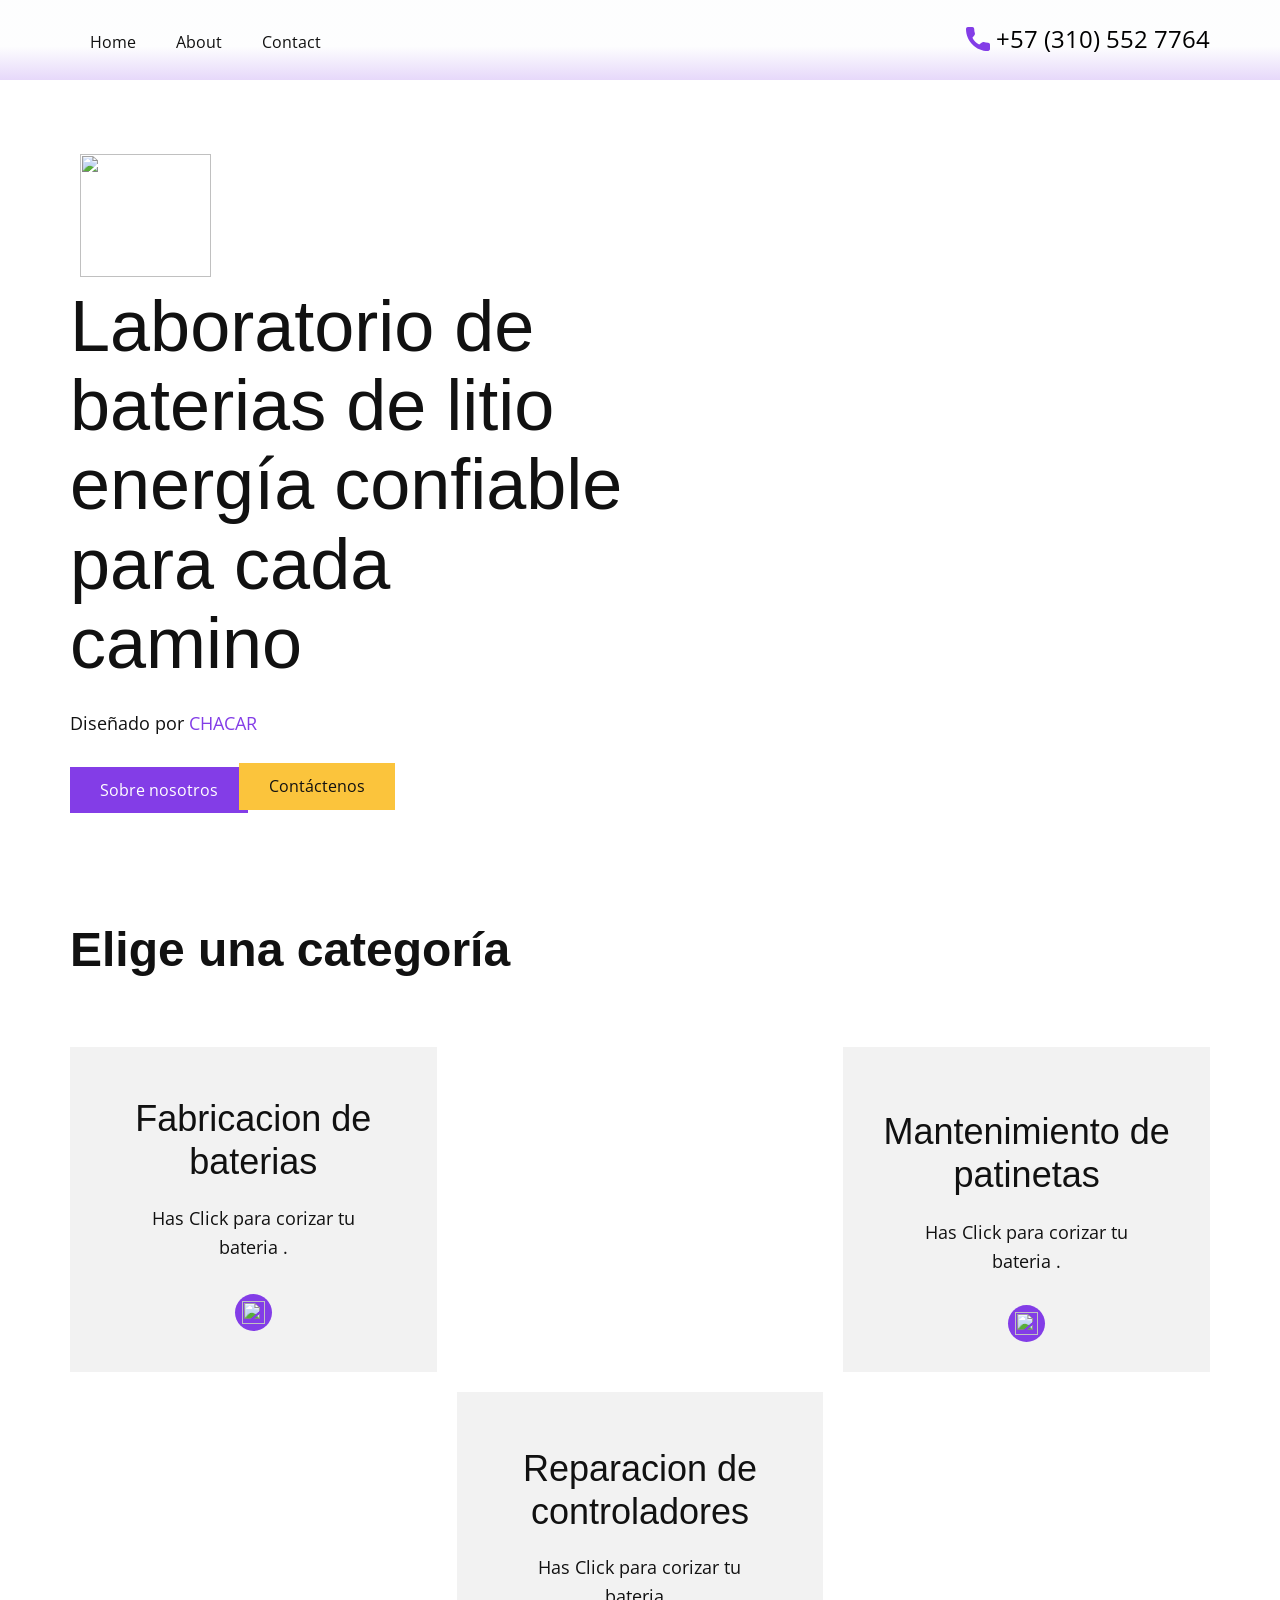
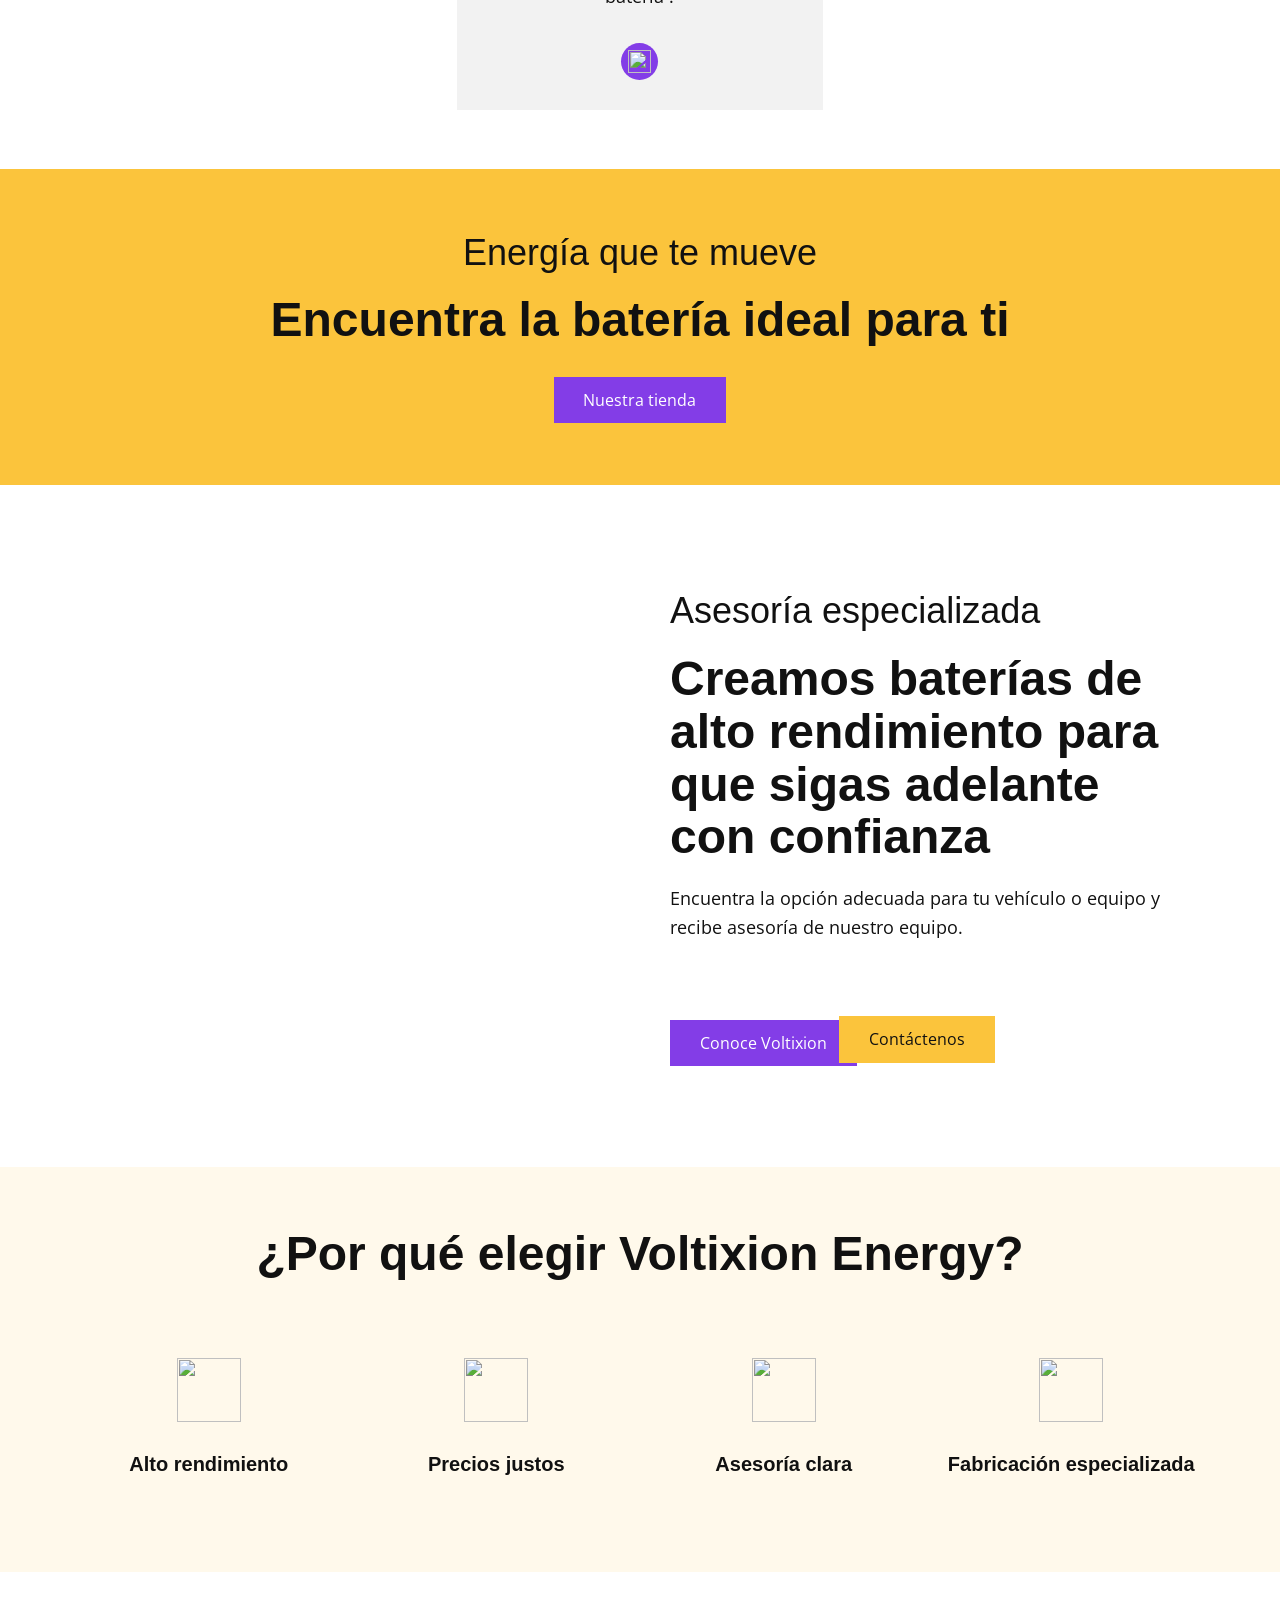
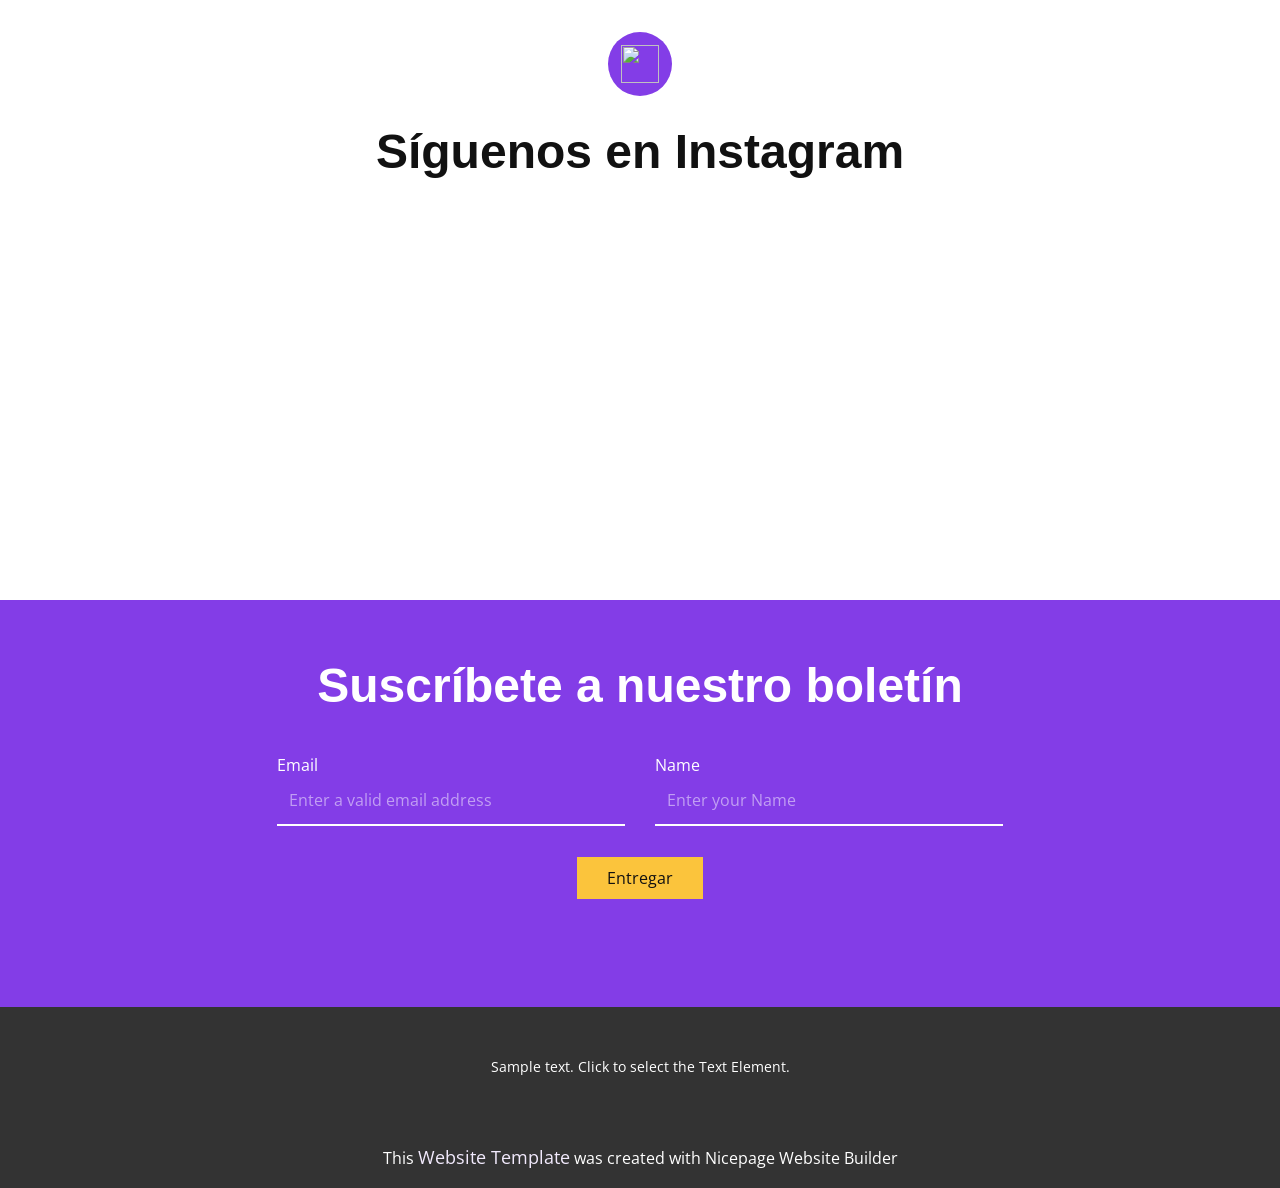
==== index.html @ 7ebaf160 "Add files via upload" ====
<!DOCTYPE html>
<html style="font-size: 16px;" lang="es"><head>
    <meta name="viewport" content="width=device-width, initial-scale=1.0">
    <meta charset="utf-8">
    <meta name="keywords" content="Para todas las necesidades de tu mejor amigo, Elige una categoría, Oferta de fin de temporada, ¡Oferta de fin de temporada!, Por qué los dueños de mascotas nos aman, Síguenos en Instagram, Suscríbete a nuestro boletín">
    <meta name="description" content="">
    <title>Casa</title>
    <link rel="stylesheet" href="nicepage.css" media="screen">
<link rel="stylesheet" href="index.css" media="screen">
    <script class="u-script" type="text/javascript" src="jquery.js" defer=""></script>
    <script class="u-script" type="text/javascript" src="nicepage.js" defer=""></script>
    <meta name="generator" content="Nicepage 8.8.2, nicepage.com">
    
    
    
    
    
    
    
    
    
    <link id="u-page-google-font" rel="stylesheet" href="https://fonts.googleapis.com/css2?display=swap&amp;family=Roboto:ital,wght@0,100;0,200;0,300;0,400;0,500;0,600;0,700;0,800;0,900;1,100;1,200;1,300;1,400;1,500;1,600;1,700;1,800;1,900&amp;family=Open+Sans:ital,wght@0,300;0,400;0,500;0,600;0,700;0,800;1,300;1,400;1,500;1,600;1,700;1,800">
    <script type="application/ld+json">{
		"@context": "http://schema.org",
		"@type": "Organization",
		"name": ""
}</script>
    <meta name="theme-color" content="#833de7">
    <meta property="og:title" content="Casa">
    <meta property="og:type" content="website">
  <meta name="referrer" content="origin"><meta data-intl-tel-input-cdn-path="intlTelInput/"></head>
  <body data-home-page="Casa.html" data-home-page-title="Casa" data-path-to-root="./" data-include-products="false" class="u-body u-clearfix u-xl-mode" data-lang="es"><header class="u-clearfix u-gradient u-header u-header" id="sec-919a"><div class="u-clearfix u-sheet u-valign-middle u-sheet-1">
        <nav class="u-menu u-menu-one-level u-offcanvas u-menu-1" role="navigation" aria-label="Menu navigation">
          <div class="menu-collapse" style="font-size: 1rem; letter-spacing: 0px;">
            <a class="u-button-style u-custom-left-right-menu-spacing u-custom-padding-bottom u-custom-text-hover-color u-custom-top-bottom-menu-spacing u-hamburger-link u-nav-link u-text-active-palette-1-base u-text-hover-palette-2-base" href="#" tabindex="-1" aria-label="Open menu" aria-controls="6c05">
              <svg class="u-svg-link" viewBox="0 0 24 24"><use xlink:href="#menu-hamburger"></use></svg>
              <svg class="u-svg-content" version="1.1" id="menu-hamburger" viewBox="0 0 16 16" x="0px" y="0px" xmlns:xlink="http://www.w3.org/1999/xlink" xmlns="http://www.w3.org/2000/svg"><g><rect y="1" width="16" height="2"></rect><rect y="7" width="16" height="2"></rect><rect y="13" width="16" height="2"></rect>
</g></svg>
            </a>
          </div>
          <div class="u-custom-menu u-nav-container">
            <ul class="u-nav u-unstyled u-nav-1" role="menubar"><li class="u-nav-item" role="none"><a class="u-button-style u-nav-link u-text-active-palette-1-base u-text-hover-palette-3-base u-nav-link-2" href="./" role="menuitem">Home</a>
</li><li class="u-nav-item" role="none"><a class="u-button-style u-nav-link u-text-active-palette-1-base u-text-hover-palette-3-base u-nav-link-2" href="Acerca-de.html" role="menuitem">About</a>
</li><li class="u-nav-item" role="none"><a class="u-button-style u-nav-link u-text-active-palette-1-base u-text-hover-palette-3-base u-nav-link-2" href="Contacto.html" role="menuitem">Contact</a>
</li></ul>
          </div>
          <div class="u-custom-menu u-nav-container-collapse" id="6c05" role="region" aria-label="Menu panel">
            <div class="u-black u-container-style u-inner-container-layout u-opacity u-opacity-95 u-sidenav">
              <div class="u-inner-container-layout u-sidenav-overflow">
                <div class="u-menu-close" tabindex="-1" aria-label="Close menu"></div>
                <ul class="u-align-center u-nav u-popupmenu-items u-unstyled u-nav-2"><li class="u-nav-item"><a class="u-button-style u-nav-link" href="./">Home</a>
</li><li class="u-nav-item"><a class="u-button-style u-nav-link" href="Acerca-de.html">About</a>
</li><li class="u-nav-item"><a class="u-button-style u-nav-link" href="Contacto.html">Contact</a>
</li></ul>
              </div>
            </div>
            <div class="u-black u-menu-overlay u-opacity u-opacity-70"></div>
          </div>
        </nav>
        <a href="#" class="u-active-none u-btn u-btn-rectangle u-button-style u-hover-none u-none u-text-black u-btn-1"><span class="u-icon u-text-palette-1-base"><svg class="u-svg-content" viewBox="0 0 405.333 405.333" x="0px" y="0px" style="width: 1em; height: 1em;"><path d="M373.333,266.88c-25.003,0-49.493-3.904-72.704-11.563c-11.328-3.904-24.192-0.896-31.637,6.699l-46.016,34.752    c-52.8-28.181-86.592-61.952-114.389-114.368l33.813-44.928c8.512-8.512,11.563-20.971,7.915-32.64    C142.592,81.472,138.667,56.96,138.667,32c0-17.643-14.357-32-32-32H32C14.357,0,0,14.357,0,32    c0,205.845,167.488,373.333,373.333,373.333c17.643,0,32-14.357,32-32V298.88C405.333,281.237,390.976,266.88,373.333,266.88z"></path></svg></span>&nbsp;+57 (310) 552 7764
        </a>
      </div></header>
    <section class="u-clearfix u-section-1" id="block-1">
      <div class="u-clearfix u-sheet u-valign-middle-lg u-valign-middle-md u-valign-middle-sm u-valign-middle-xs u-sheet-1">
        <div class="data-layout-selected u-clearfix u-expanded-width u-layout-wrap u-layout-wrap-1">
          <div class="u-layout">
            <div class="u-layout-row">
              <div class="u-container-align-center-sm u-container-align-center-xs u-container-style u-layout-cell u-size-30 u-layout-cell-1">
                <div class="u-container-layout u-valign-bottom-sm u-valign-bottom-xs u-valign-middle-lg u-valign-middle-md u-container-layout-1">
                  <img class="u-image u-image-contain u-image-default u-preserve-proportions u-image-1" src="images/black-and-white-icon-of-battery-with-plug-for-charging-vector.jpg" alt="" data-image-width="901" data-image-height="980">
                  <h1 class="u-align-center-sm u-align-center-xs u-align-left-lg u-align-left-md u-align-left-xl u-text u-text-1">Laboratorio de baterias de litio<br>energía confiable para cada camino 
                  </h1>
                  <p class="u-align-center-sm u-align-center-xs u-align-left-lg u-align-left-md u-align-left-xl u-text u-text-2">Diseñado por&nbsp;<span class="u-text-palette-1-base">CHACAR</span>
                  </p>
                  <a href="#" class="u-align-center-sm u-align-center-xs u-align-left-lg u-align-left-md u-align-left-xl u-border-none u-btn u-button-style u-btn-1">Sobre nosotros</a>
                  <a href="#" class="u-align-center-sm u-align-center-xs u-align-left-lg u-align-left-md u-align-left-xl u-border-hover-palette-1-base u-border-none u-btn u-button-style u-palette-3-base u-btn-2">Contáctenos</a>
                </div>
              </div>
              <div class="u-container-style u-layout-cell u-size-30 u-layout-cell-2">
                <div class="u-container-layout u-valign-middle-lg u-valign-middle-md u-valign-middle-sm u-valign-middle-xs u-container-layout-2">
                  <div class="u-image u-image-circle u-preserve-proportions u-image-2" alt="" data-image-width="1254" data-image-height="1254" data-animation-name="customAnimationIn" data-animation-duration="2000" data-animation-delay="0"></div>
                </div>
              </div>
            </div>
          </div>
        </div>
      </div>
    </section>
    <section class="u-clearfix u-container-align-center-sm u-container-align-center-xs u-section-2" id="block-2">
      <div class="u-clearfix u-sheet u-sheet-1">
        <h2 class="u-align-center-sm u-align-center-xs u-text u-text-default u-text-1"> Elige una categoría</h2>
        <div class="data-layout-selected u-clearfix u-expanded-width u-gutter-20 u-layout-wrap u-layout-wrap-1">
          <div class="u-layout">
            <div class="u-layout-col">
              <div class="u-size-30">
                <div class="u-layout-row">
                  <div class="u-container-style u-grey-5 u-layout-cell u-size-20 u-layout-cell-1">
                    <div class="u-container-layout u-valign-middle-lg u-valign-middle-md u-valign-middle-sm u-valign-middle-xs u-container-layout-1">
                      <h3 class="u-align-center u-text u-text-default u-text-2">Fabricacion de baterias </h3>
                      <p class="u-align-center u-text u-text-3">Has Click para corizar tu bateria .</p><span class="u-align-center u-file-icon u-icon u-icon-circle u-palette-1-base u-text-white u-icon-1"><img src="images/4.png" alt=""></span>
                    </div>
                  </div>
                  <div class="u-container-align-center u-container-style u-image u-layout-cell u-size-20 u-image-1" data-image-width="432" data-image-height="462" data-animation-name="customAnimationIn" data-animation-duration="2000" data-animation-delay="0">
                    <div class="u-container-layout u-container-layout-2"></div>
                  </div>
                  <div class="u-container-align-center u-container-style u-grey-5 u-layout-cell u-size-20 u-layout-cell-3">
                    <div class="u-container-layout u-valign-middle-lg u-valign-middle-md u-valign-middle-sm u-valign-middle-xs u-container-layout-3">
                      <h3 class="u-align-center u-text u-text-default u-text-4">Mantenimiento de patinetas</h3>
                      <p class="u-align-center u-text u-text-5"> Has Click para corizar tu bateria .</p><span class="u-align-center u-file-icon u-icon u-icon-circle u-palette-1-base u-text-white u-icon-2"><img src="images/4.png" alt=""></span>
                    </div>
                  </div>
                </div>
              </div>
              <div class="u-size-30">
                <div class="u-layout-row">
                  <div class="u-container-align-center u-container-style u-image u-layout-cell u-size-20 u-image-2" data-image-width="1537" data-image-height="2048" data-animation-name="customAnimationIn" data-animation-duration="2000" data-animation-delay="0">
                    <div class="u-container-layout u-container-layout-4"></div>
                  </div>
                  <div class="u-container-style u-grey-5 u-layout-cell u-size-20 u-layout-cell-5">
                    <div class="u-container-layout u-valign-middle-lg u-valign-middle-md u-valign-middle-sm u-valign-middle-xs u-container-layout-5">
                      <h3 class="u-align-center u-text u-text-default u-text-6">Reparacion de controladores</h3>
                      <p class="u-align-center u-text u-text-7"> Has Click para corizar tu bateria .</p><span class="u-align-center u-file-icon u-icon u-icon-circle u-palette-1-base u-text-white u-icon-3"><img src="images/4.png" alt=""></span>
                    </div>
                  </div>
                  <div class="u-container-align-center u-container-style u-image u-layout-cell u-size-20 u-image-3" data-image-width="479" data-image-height="640" data-animation-name="customAnimationIn" data-animation-duration="2000" data-animation-delay="0">
                    <div class="u-container-layout u-container-layout-6"></div>
                  </div>
                </div>
              </div>
            </div>
          </div>
        </div>
      </div>
    </section>
    <section class="u-clearfix u-container-align-center u-palette-3-base u-section-3" id="block-3">
      <div class="u-clearfix u-sheet u-valign-middle u-sheet-1">
        <h3 class="u-align-center u-text u-text-default u-text-1"> Energía que te mueve</h3>
        <h2 class="u-align-center u-text u-text-default u-text-2"> Encuentra la batería ideal para ti</h2>
        <a href="#" class="u-align-center u-btn u-button-style u-btn-1">Nuestra tienda</a>
      </div>
    </section>
    <section class="u-clearfix u-section-4" id="block-4">
      <div class="u-clearfix u-sheet u-sheet-1">
        <div class="data-layout-selected u-clearfix u-expanded-width u-layout-wrap u-layout-wrap-1">
          <div class="u-layout">
            <div class="u-layout-row">
              <div class="u-container-style u-layout-cell u-size-30 u-layout-cell-1">
                <div class="u-container-layout u-valign-middle-lg u-valign-middle-md u-valign-middle-xl u-valign-top-sm u-valign-top-xs u-container-layout-1">
                  <div class="u-image u-image-circle u-preserve-proportions u-image-1" alt="" data-image-width="1536" data-image-height="1024" data-animation-name="customAnimationIn" data-animation-duration="2000" data-animation-delay="0"></div>
                </div>
              </div>
              <div class="u-container-align-center-sm u-container-align-center-xs u-container-align-left-xl u-container-style u-layout-cell u-size-30 u-layout-cell-2">
                <div class="u-container-layout u-valign-bottom-sm u-valign-bottom-xs u-valign-middle-lg u-valign-middle-md u-valign-middle-xl u-container-layout-2">
                  <h3 class="u-align-center-sm u-align-center-xs u-align-left-lg u-align-left-md u-align-left-xl u-text u-text-default u-text-1"> Asesoría especializada</h3>
                  <h2 class="u-align-center-sm u-align-center-xs u-align-left-lg u-align-left-md u-align-left-xl u-text u-text-2"> Creamos baterías de alto rendimiento para que sigas adelante con confianza</h2>
                  <p class="u-align-center-sm u-align-center-xs u-align-left-lg u-align-left-md u-align-left-xl u-text u-text-default u-text-3"> Encuentra la opción adecuada para tu vehículo o equipo y recibe asesoría de nuestro equipo.</p>
                  <a href="#" class="u-align-center-sm u-align-center-xs u-align-left-lg u-align-left-md u-align-left-xl u-border-none u-btn u-button-style u-btn-1"> Conoce Voltixion</a>
                  <a href="#" class="u-align-center-sm u-align-center-xs u-align-left-lg u-align-left-md u-align-left-xl u-border-hover-palette-1-base u-border-none u-btn u-button-style u-palette-3-base u-btn-2">Contáctenos</a>
                </div>
              </div>
            </div>
          </div>
        </div>
      </div>
    </section>
    <section class="u-clearfix u-container-align-center u-palette-3-light-3 u-section-5" id="block-5">
      <div class="u-clearfix u-sheet u-valign-middle-md u-valign-middle-sm u-valign-middle-xs u-sheet-1">
        <h2 class="u-align-center u-text u-text-default u-text-1"> ¿Por qué elegir Voltixion Energy?</h2>
        <div class="u-expanded-width u-list u-list-1">
          <div class="u-repeater u-repeater-1">
            <div class="u-container-style u-list-item u-repeater-item">
              <div class="u-container-layout u-similar-container u-valign-middle-lg u-valign-middle-md u-valign-middle-sm u-valign-middle-xs u-container-layout-1"><span class="u-file-icon u-icon u-icon-1" data-animation-name="customAnimationIn" data-animation-duration="1000" data-animation-delay="0"><img src="images/3937026.png" alt=""></span>
                <h5 class="u-text u-text-default u-text-2"> Alto rendimiento</h5>
              </div>
            </div>
            <div class="u-container-style u-list-item u-repeater-item">
              <div class="u-container-layout u-similar-container u-valign-middle-lg u-valign-middle-md u-valign-middle-sm u-valign-middle-xs u-container-layout-2"><span class="u-file-icon u-icon u-icon-2" data-animation-name="customAnimationIn" data-animation-duration="2000" data-animation-delay="0"><img src="images/13341111.png" alt=""></span>
                <h5 class="u-text u-text-default u-text-3"> Precios justos</h5>
              </div>
            </div>
            <div class="u-container-style u-list-item u-repeater-item">
              <div class="u-container-layout u-similar-container u-valign-middle-lg u-valign-middle-md u-valign-middle-sm u-valign-middle-xs u-container-layout-3"><span class="u-file-icon u-icon u-icon-3" data-animation-name="customAnimationIn" data-animation-duration="1000" data-animation-delay="0"><img src="images/518456.png" alt=""></span>
                <h5 class="u-text u-text-default u-text-4"> Asesoría clara</h5>
              </div>
            </div>
            <div class="u-container-style u-list-item u-repeater-item">
              <div class="u-container-layout u-similar-container u-valign-middle-lg u-valign-middle-md u-valign-middle-sm u-valign-middle-xs u-container-layout-4"><span class="u-file-icon u-icon u-icon-4" data-animation-name="customAnimationIn" data-animation-duration="1000" data-animation-delay="0"><img src="images/11126193.png" alt=""></span>
                <h5 class="u-text u-text-default u-text-5"> Fabricación especializada</h5>
              </div>
            </div>
          </div>
        </div>
      </div>
    </section>
    <section class="u-clearfix u-container-align-center u-section-6" id="block-6">
      <div class="u-clearfix u-sheet u-valign-middle-sm u-valign-middle-xs u-sheet-1"><span class="u-align-center u-file-icon u-icon u-icon-circle u-palette-1-base u-text-white u-icon-1" data-animation-name="customAnimationIn" data-animation-duration="2000" data-animation-delay="0"><img src="images/1384031-9613a010.png" alt=""></span>
        <h2 class="u-align-center u-text u-text-default u-text-1"> Síguenos en Instagram</h2>
        <div class="u-expanded-width u-list u-list-1">
          <div class="u-repeater u-repeater-1">
            <div class="u-container-style u-image u-list-item u-repeater-item u-image-1" data-image-width="1100" data-image-height="619">
              <div class="u-container-layout u-similar-container u-container-layout-1"></div>
            </div>
            <div class="u-container-style u-image u-list-item u-repeater-item u-image-2" data-image-width="500" data-image-height="375">
              <div class="u-container-layout u-similar-container u-container-layout-2"></div>
            </div>
            <div class="u-container-style u-image u-list-item u-repeater-item u-image-3" data-image-width="1280" data-image-height="720">
              <div class="u-container-layout u-similar-container u-container-layout-3"></div>
            </div>
            <div class="u-container-style u-image u-list-item u-repeater-item u-image-4" data-image-width="900" data-image-height="1600">
              <div class="u-container-layout u-similar-container u-container-layout-4"></div>
            </div>
          </div>
        </div>
      </div>
    </section>
    <section class="u-clearfix u-container-align-center u-palette-1-base u-section-7" id="block-7">
      <div class="u-clearfix u-sheet u-valign-middle-sm u-valign-middle-xs u-sheet-1">
        <h2 class="u-align-center u-text u-text-default u-text-1"> Suscríbete a nuestro boletín</h2>
        <div class="u-form u-form-1">
          <form action="https://service.nicepagesrv.com/form/v4/form-process" class="u-clearfix u-form-spacing-30 u-form-vertical u-inner-form" source="email" name="form" style="padding: 10px;">
            <div class="u-form-email u-form-group u-form-partition-factor-2">
              <label for="email-950a" class="u-label">Email</label>
              <input type="email" placeholder="Enter a valid email address" id="email-950a" name="email" class="u-border-2 u-border-no-left u-border-no-right u-border-no-top u-border-white u-input u-input-rectangle u-none" required="">
            </div>
            <div class="u-form-group u-form-name u-form-partition-factor-2">
              <label for="name-950a" class="u-label">Name</label>
              <input type="text" placeholder="Enter your Name" id="name-950a" name="name" class="u-border-2 u-border-no-left u-border-no-right u-border-no-top u-border-white u-input u-input-rectangle u-none" required="">
            </div>
            <div class="u-align-center u-form-group u-form-submit">
              <a href="#" class="u-border-none u-btn u-btn-submit u-button-style u-palette-3-base u-btn-1">Entregar</a>
              <input type="submit" value="submit" class="u-form-control-hidden">
            </div>
            <div class="u-form-send-message u-form-send-success">Gracias! Tu mensaje ha sido enviado.</div>
            <div class="u-form-send-error u-form-send-message">No se puede enviar su mensaje. Por favor, corrija los errores y vuelva a intentarlo.</div>
            <input type="hidden" value="" name="recaptchaResponse">
            <input type="hidden" name="formServices" value="63289838-2c12-2bce-fc68-1cdf9e0ab45a">
          </form>
        </div>
      </div>
    </section>
    
    
    
    <footer class="u-align-center u-clearfix u-container-align-center u-footer u-grey-80 u-footer" id="sec-e7b4"><div class="u-clearfix u-sheet u-sheet-1">
        <p class="u-small-text u-text u-text-variant u-text-1">Sample text. Click to select the Text Element.</p>
      </div></footer>
    <section class="u-backlink u-clearfix u-grey-80"> This <a href="https://nicepage.com/website-templates">Website Template</a> was created with Nicepage Website Builder 
    </section>
  
</body></html>
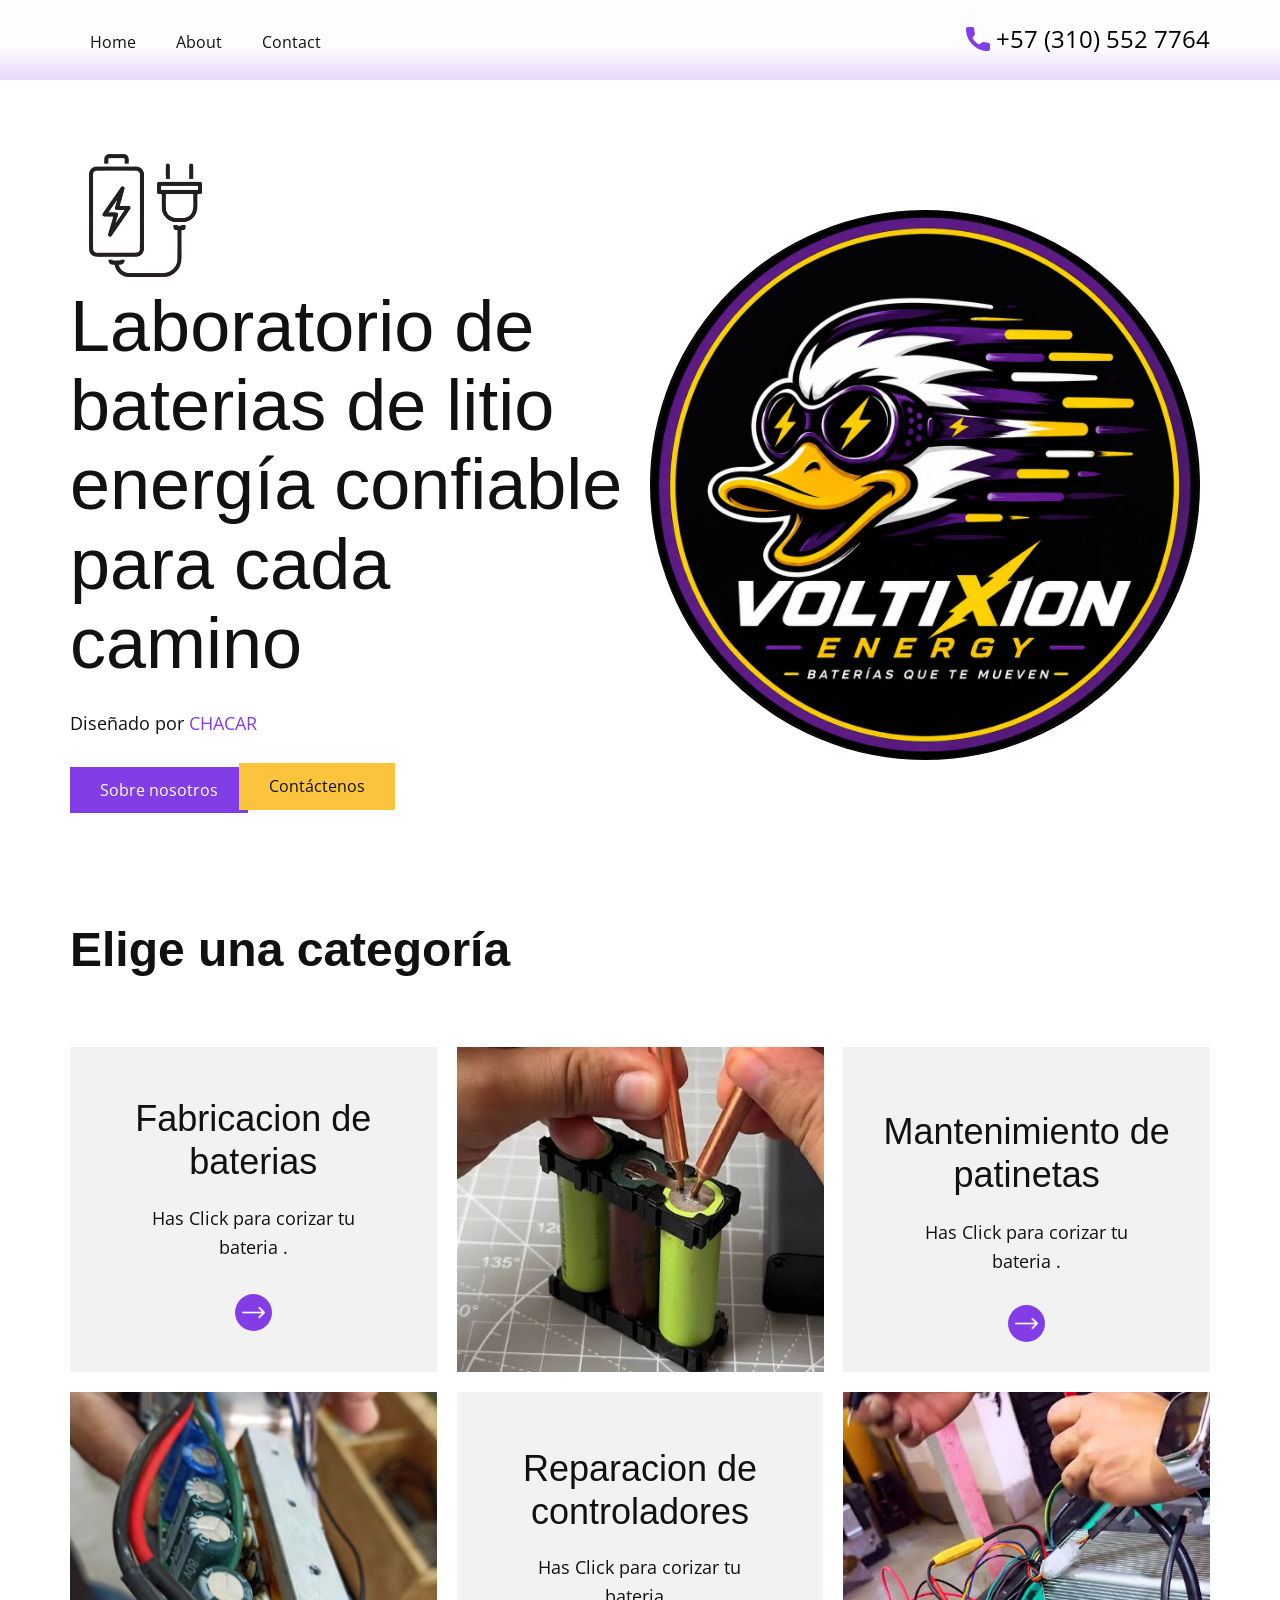
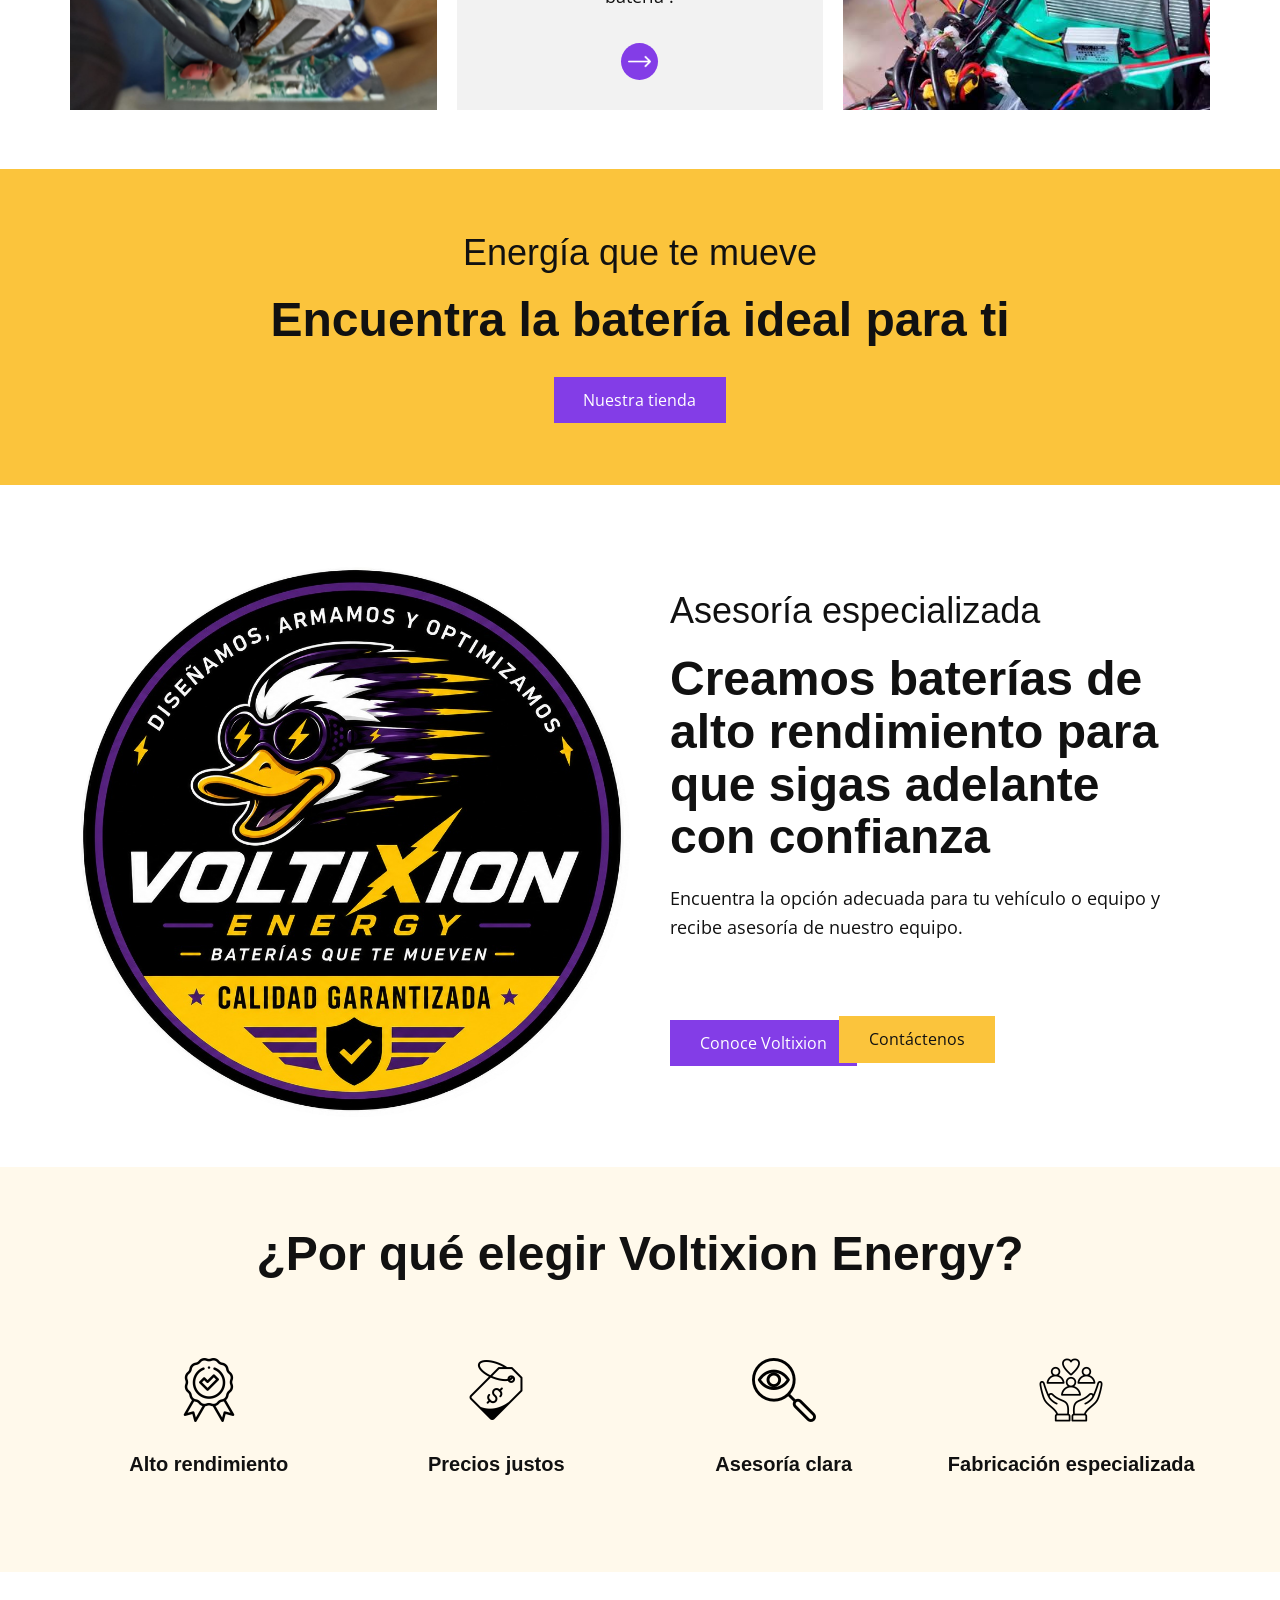
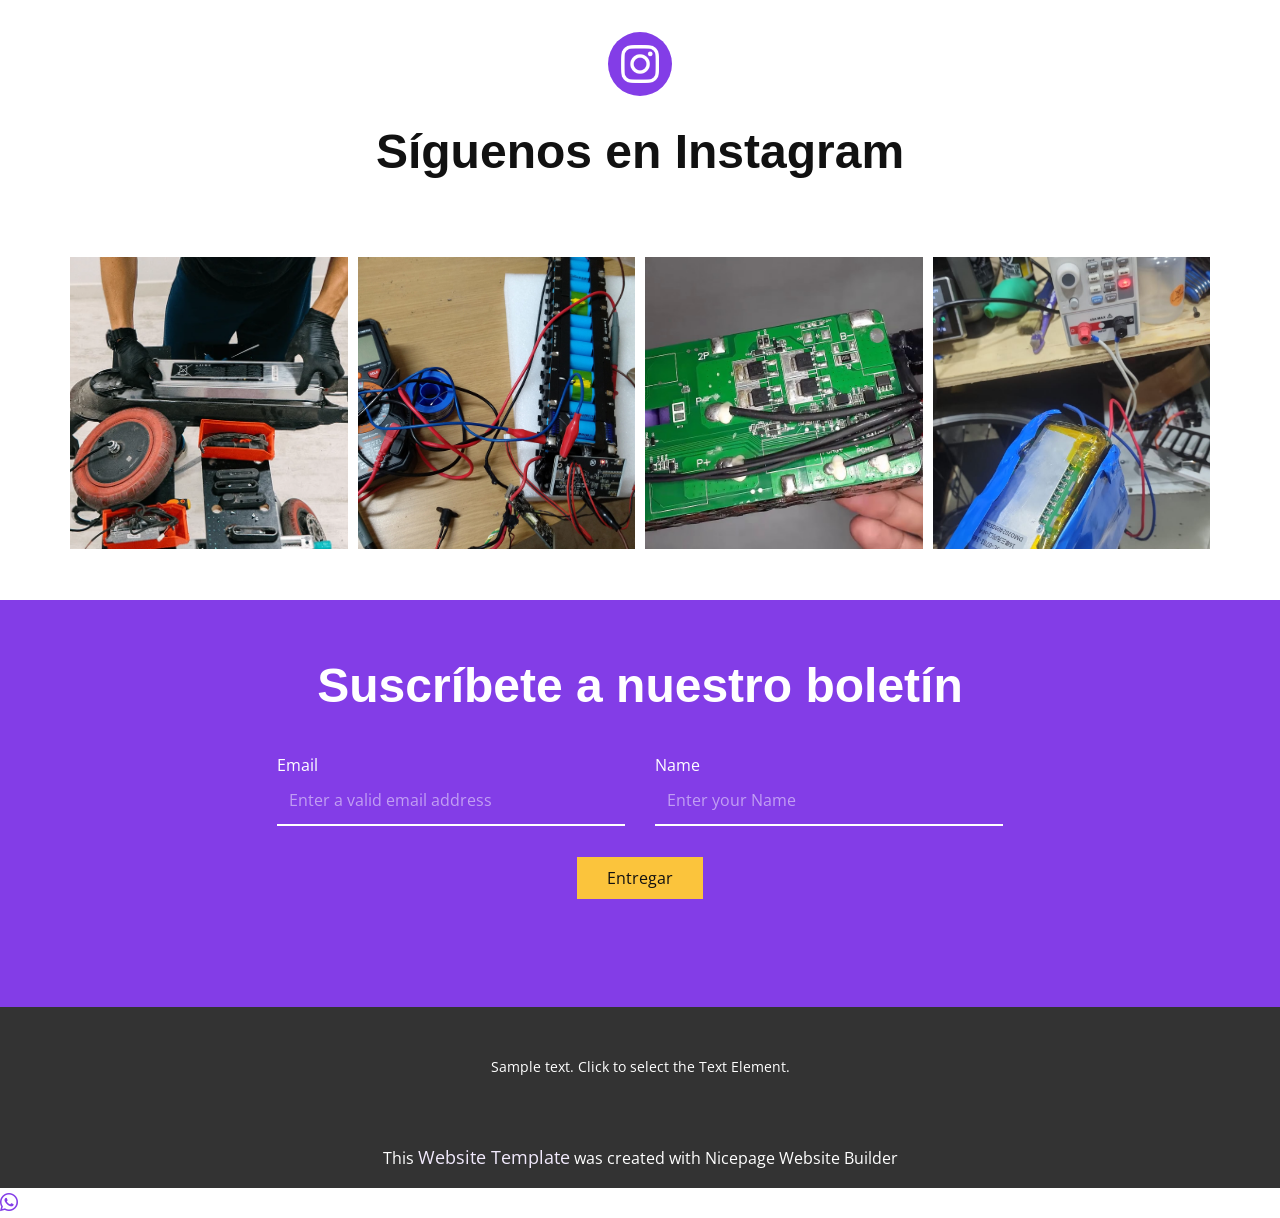
==== commit 75b5dadb: "Update index.html" ====
--- a/index.html
+++ b/index.html
@@ -246,5 +246,17 @@
       </div></footer>
     <section class="u-backlink u-clearfix u-grey-80"> This <a href="https://nicepage.com/website-templates">Website Template</a> was created with Nicepage Website Builder 
     </section>
-  
-</body></html>+
+
+
+
+<link rel="stylesheet" href="https://cdn.jsdelivr.net/npm/bootstrap-icons@1.10.5/font/bootstrap-icons.css">
+
+<a href="https://wa.me/573105527764?text=Hola%2C%20estoy%20buscando%20informaci%C3%B3n" target=”_blank” class="whatsapp-btn">
+  <i class="bi bi-whatsapp"></i>
+</a>
+
+
+
+	  
+</body></html>
